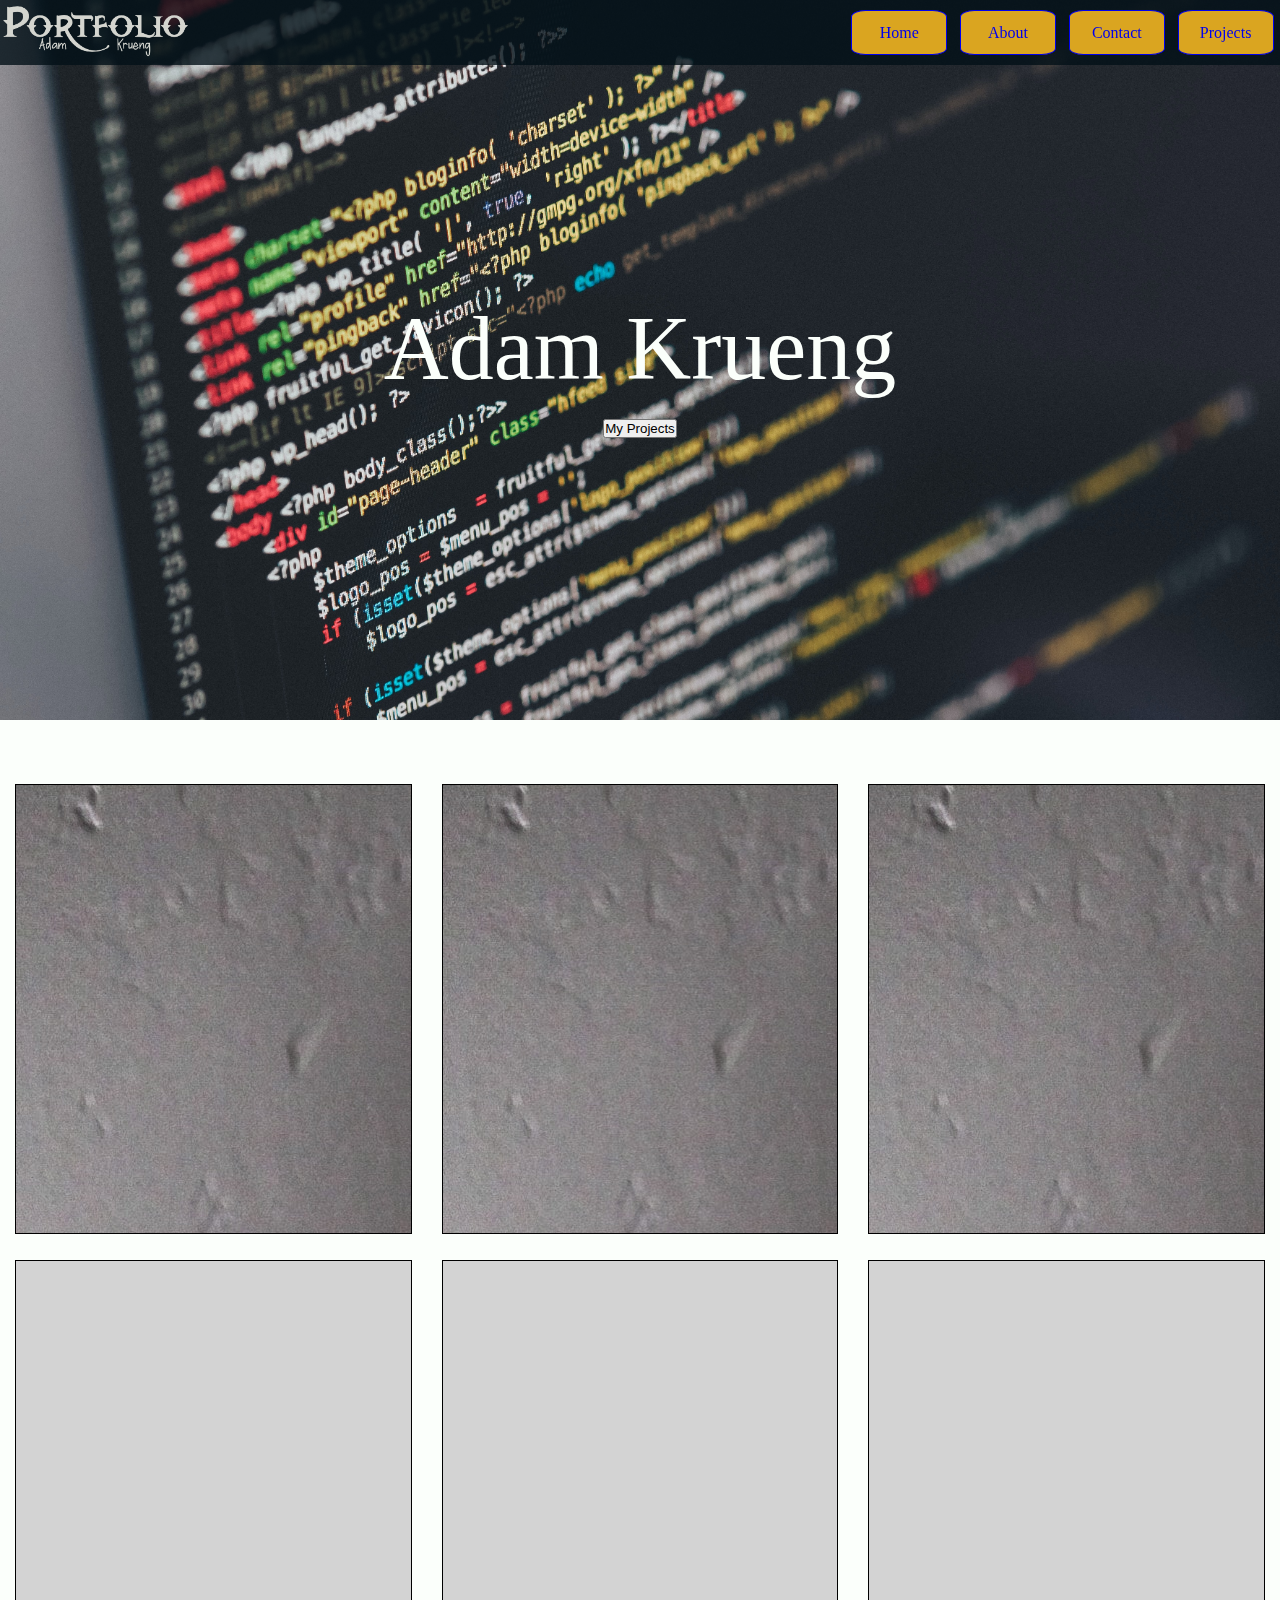
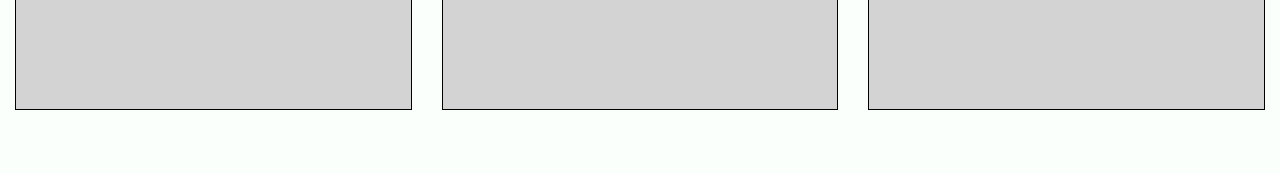
==== index.html @ 2dc82770 "first draft or Module 3" ====
<!DOCTYPE html>
<html lang="en">

<head>
    <meta charset="UTF-8">
    <meta name="viewport" content="width=device-width, initial-scale=1.0">
    <link rel="stylesheet" href="style/index.css">
    <title>Adam K: Module 4 - CSS Layouts</title>
</head>
<body>
    <header>
        <nav>
            <div class="logo">
                <img src="images/porfolio.png" alt="porfolio">
            </div>
            <div class="links">
                <a href="#top">Home</a>
                <a href="#about">About</a>
                <a href="#contact">Contact</a>
                <a href="#projects">Projects</a>
            </div>
        </nav>
    </header>
    <section id="top" class="bgimg">
        <div class="main-titles">
            <h1>Adam Krueng</h1>
            <button>My Projects</button>
        </div>
    </section>

    <section id="shop">
        <div>
        <div class="container">
            <div class="one bgimg"><!--Empty div for background image--></div>
            <div class="two bgimg"><!--Empty div for background image--></div>
            <div class="three bgimg"><!--Empty div for background image--></div>
            <div class="four bgimg"><!--Empty div for background image --></div>
            <div class="five bgimg"><!--Empty div for background image --></div>
            <div class="six bgimg"><!-- empty div for background image --></div>
        </div><!--This closes the container div-->
    </div>
</section>
</body>
</html>
---- style/index.css ----
/* Add CSS styling here */
/* http://meyerweb.com/eric/tools/css/reset/ 
   v2.0 | 20110126
   License: none (public domain)
   CSS RESET
*/
html,
body,
div,
span,
applet,
object,
iframe,
h1,
h2,
h3,
h4,
h5,
h6,
p,
blockquote,
pre,
a,
abbr,
acronym,
address,
big,
cite,
code,
del,
dfn,
em,
img,
ins,
kbd,
q,
s,
samp,
small,
strike,
strong,
sub,
sup,
tt,
var,
b,
u,
i,
center,
dl,
dt,
dd,
ol,
ul,
li,
fieldset,
form,
label,
legend,
table,
caption,
tbody,
tfoot,
thead,
tr,
th,
td,
article,
aside,
canvas,
details,
embed,
figure,
figcaption,
footer,
header,
hgroup,
menu,
nav,
output,
ruby,
section,
summary,
time,
mark,
audio,
video {
  margin: 0;
  padding: 0;
  font-size: 100%;
  font: inherit;
  vertical-align: baseline;
}
/* HTML5 display-role reset for older browsers */
article,
aside,
details,
figcaption,
figure,
footer,
header,
hgroup,
menu,
nav,
section {
  display: block;
}
ol,
ul {
  list-style: none;
}
blockquote,
q {
  quotes: none;
}
blockquote:before,
blockquote:after,
q:before,
q:after {
  content: "";
  content: none;
}

* {
  box-sizing: border-box; /*when I give an item a width I want padding and margin to be applied within that width not in addition to it*/
  padding: 0;
  margin: 0;
  max-width: 100%;
  /* border:1px solid grey; */
}

/*General Styles*/
html {
  font-size: 62.5%;
}
body {
  font-size: 1.6rem;
  line-height: 1.5;
  background-color: #fbfffb;
  color: #4f4f4f;
}
h1 {
  font-size: 9rem;
  color: #fbfffb;
}
h2 {
  font-size: 3rem;
  text-align: center;
}
h3 {
  font-size: 2.5rem;
  text-align: center;
}
section {
  padding: 4% 0;
}
/*Helper Classes*/
.bgimg {
  background-size: cover;
  background-repeat: no-repeat;
}
/*Header*/
nav {
  display: flex;
  justify-content: space-between;
  position: fixed;
  top: 0;
  width: 100%;
  background-color: rgba(2, 16, 24, 0.801);
  z-index: 999;
}
.logo {
  width: 15%;
}
.links {
  width: 50%;
  display: flex;
  justify-content: flex-end;
  align-items: center;
}

.links a {
  border: 1px solid;
  width: 15%;
  height: 70%;
  display: flex;
  align-items: center;
  justify-content: center;
  margin: 0 1%;
  background-color: goldenrod;
  border-radius: 15%;
  text-decoration: none;
}

.main-titles {
  color: goldenrod;
}
/*top section styles*/
#top {
  height: 80vh;
  display: flex;
  justify-content: center;
  align-items: center;
  text-align: center;
  background-image: url("../images/ilya-pavlovunsplash.jpg");
  background-position: top;
}

/*About Section Styles*/
#about {
  display: flex;
  justify-content: flex-end;
  padding: 20% 0;
  background-image: url("../images/joshua-aragonunsplash.jpg");
  background-position: center;
}
#about div {
  width: 20%;
  margin-right: 10%;
}

/*shop section styles*/
.container {
  display: flex;
  /* flex-wrap:wrap; */
  flex-flow: row wrap;
  justify-content:space-between;
}
.one,
.two,
.three,
.four,
.five,
.six {
    width: 31%;
    height: 50vh;
    background: lightgray;
    border: 1px solid black;
    margin: 1% auto;  
}

.one {
  background-image: url("../images/joshua-aragonunsplash.jpg");
}
.two {
  background-image: url("../images/joshua-aragonunsplash.jpg");
}
.three {
  background-image: url("../images/joshua-aragonunsplash.jpg");
}
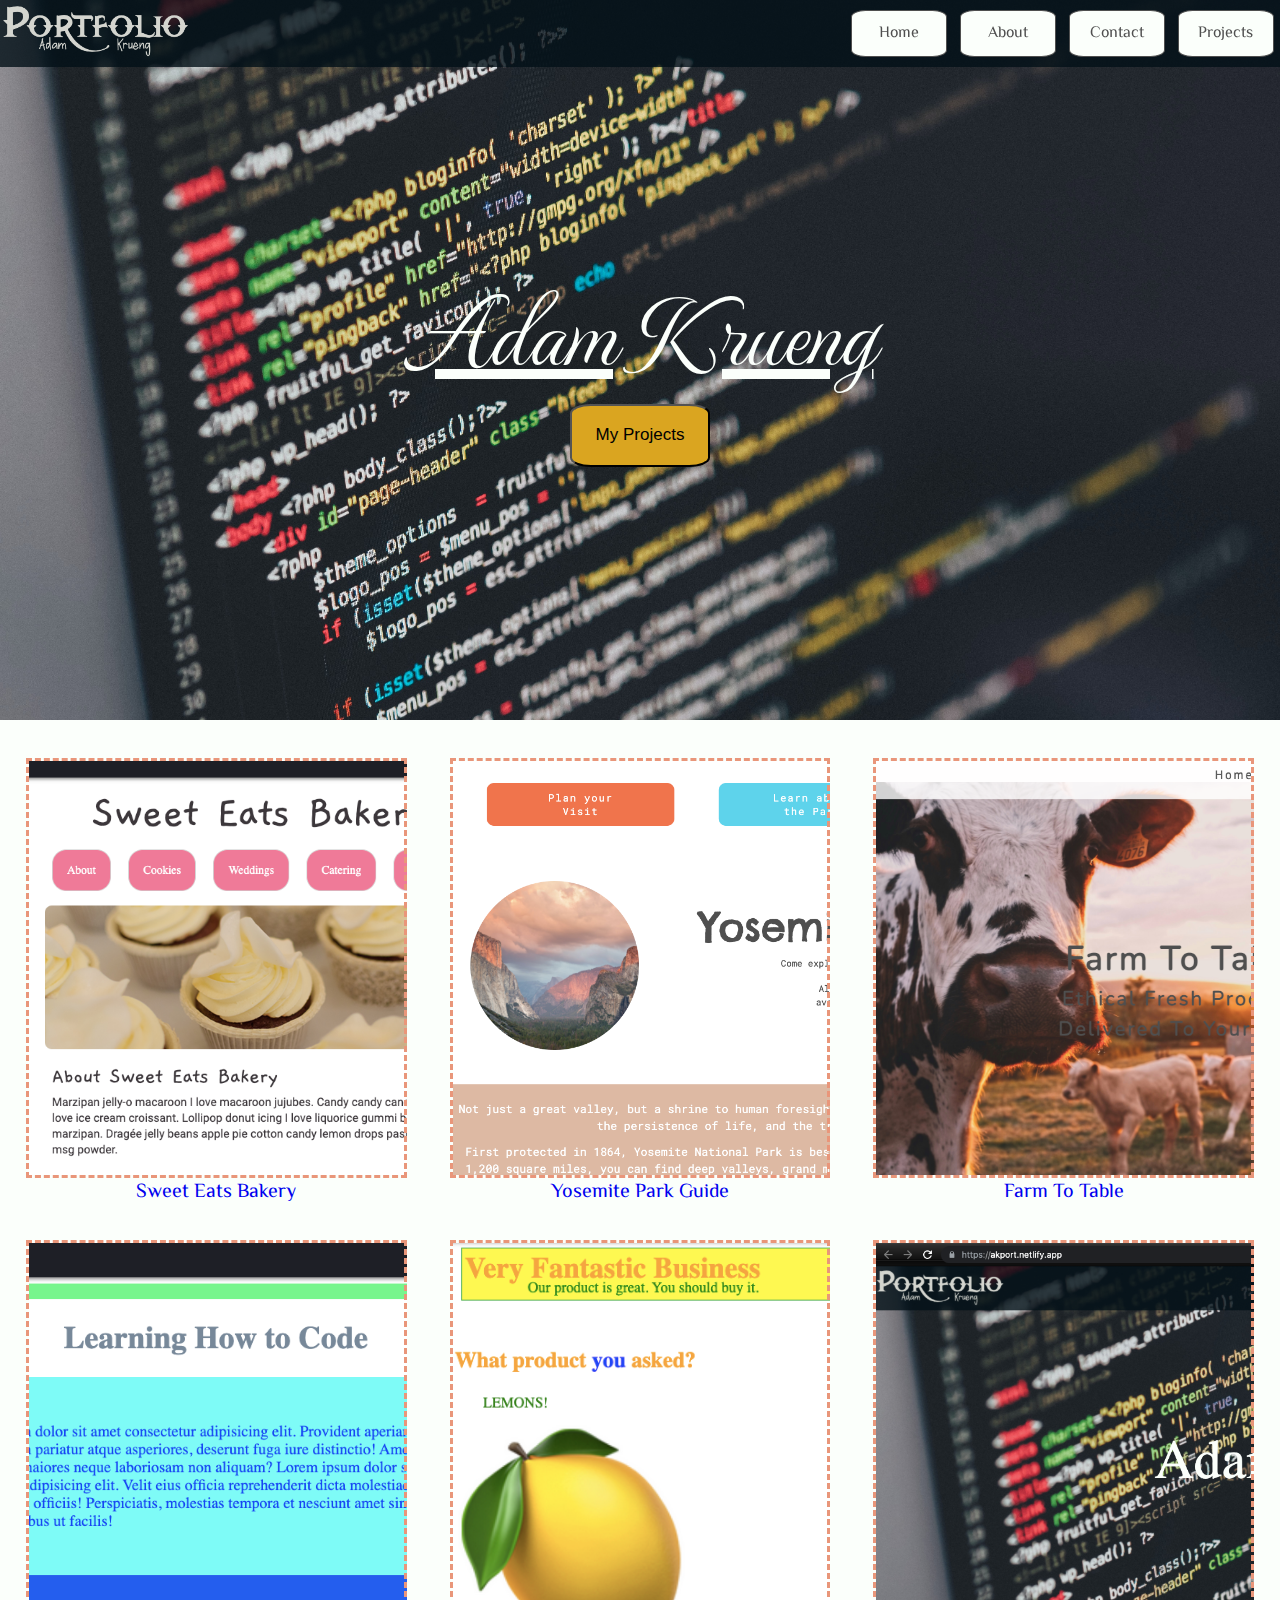
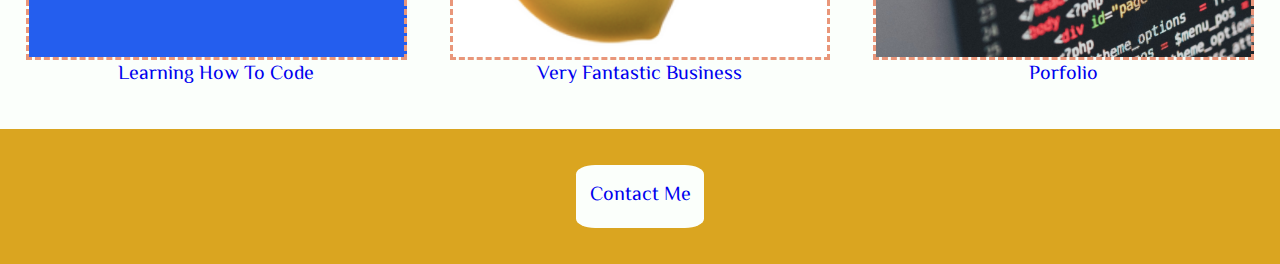
==== commit 4d87eb39: "Adding several more project pictures and finalized some stretch work including the Netlify website h" ====
--- a/index.html
+++ b/index.html
@@ -4,9 +4,15 @@
 <head>
     <meta charset="UTF-8">
     <meta name="viewport" content="width=device-width, initial-scale=1.0">
+    <link rel="preconnect" href="https://fonts.googleapis.com">
+    <link rel="preconnect" href="https://fonts.gstatic.com" crossorigin>
+    <link
+        href="https://fonts.googleapis.com/css2?family=El+Messiri:wght@500&family=MonteCarlo&family=Parisienne&display=swap"
+        rel="stylesheet">
     <link rel="stylesheet" href="style/index.css">
     <title>Adam K: Module 4 - CSS Layouts</title>
 </head>
+
 <body>
     <header>
         <nav>
@@ -15,30 +21,54 @@
             </div>
             <div class="links">
                 <a href="#top">Home</a>
-                <a href="#about">About</a>
-                <a href="#contact">Contact</a>
-                <a href="#projects">Projects</a>
+                <a href="about.html">About</a>
+                <a href="contact.html">Contact</a>
+                <a href="#proj">Projects</a>
             </div>
         </nav>
     </header>
+
     <section id="top" class="bgimg">
         <div class="main-titles">
             <h1>Adam Krueng</h1>
-            <button>My Projects</button>
+            <button id="proj" onclick="window.location.href='#proj';">My Projects</button>
         </div>
     </section>
 
-    <section id="shop">
+    <section id="projects">
         <div>
-        <div class="container">
-            <div class="one bgimg"><!--Empty div for background image--></div>
-            <div class="two bgimg"><!--Empty div for background image--></div>
-            <div class="three bgimg"><!--Empty div for background image--></div>
-            <div class="four bgimg"><!--Empty div for background image --></div>
-            <div class="five bgimg"><!--Empty div for background image --></div>
-            <div class="six bgimg"><!-- empty div for background image --></div>
-        </div><!--This closes the container div-->
-    </div>
-</section>
+            <div class="container">
+                <div class="projectcls">
+                    <div class="projimg project-one"><!-- Empty div for background image --></div>
+                    <div class="projtext"><a href="https://codepen.io/Krueng/pen/MWmGYRo">Sweet Eats Bakery</a></div>
+                </div>
+                <div class="projectcls">
+                    <div class="projimg project-two"><!-- Empty div for background image --></div>
+                    <div class="projtext"><a href="https://ypg.netlify.app/">Yosemite Park Guide</a></div>
+                </div>
+                <div class="projectcls">
+                    <div class="projimg project-three"><!-- Empty div for background image --></div>
+                    <div class="projtext"><a href="https://codepen.io/Krueng/pen/WNjKNMM?editors=1000">Farm To Table</a></div>
+                </div>
+                <div class="projectcls">
+                    <div class="projimg project-four"><!-- Empty div for background image --></div>
+                    <div class="projtext"><a href="https://codepen.io/Krueng/pen/dyWeBjO">Learning How To Code</a></div>
+                </div>
+                <div class="projectcls">
+                    <div class="projimg project-five"><!-- Empty div for background image --></div>
+                    <div class="projtext"><a href="https://codepen.io/Krueng/pen/wRGNjR">Very Fantastic Business</a></div>
+                </div>
+                <div class="projectcls">
+                    <div class="projimg project-six"><!-- Empty div for background image --></div>
+                    <div class="projtext"><a href="https://akport.netlify.app/">Porfolio</a></div>
+                </div>
+            </div>
+            <!--This closes the container div-->
+        </div>
+    </section>
+    <footer>
+        <div class="contact-button"><a href="contact.html">Contact Me</a></div>
+    </footer>
 </body>
+
 </html>--- a/style/index.css
+++ b/style/index.css
@@ -126,7 +126,7 @@
   padding: 0;
   margin: 0;
   max-width: 100%;
-  /* border:1px solid grey; */
+  /* border: 1px solid red; */
 }
 
 /*General Styles*/
@@ -135,13 +135,16 @@
 }
 body {
   font-size: 1.6rem;
+  font-family: "El Messiri", sans-serif;
   line-height: 1.5;
   background-color: #fbfffb;
   color: #4f4f4f;
 }
 h1 {
-  font-size: 9rem;
+  font-family: "MonteCarlo", "Parisienne", cursive;
+  font-size: 10rem;
   color: #fbfffb;
+  text-decoration: underline;
 }
 h2 {
   font-size: 3rem;
@@ -152,12 +155,11 @@
   text-align: center;
 }
 section {
-  padding: 4% 0;
-}
-/*Helper Classes*/
-.bgimg {
-  background-size: cover;
-  background-repeat: no-repeat;
+  padding: 1% 0;
+}
+
+a {
+  text-decoration: none;
 }
 /*Header*/
 nav {
@@ -167,11 +169,20 @@
   top: 0;
   width: 100%;
   background-color: rgba(2, 16, 24, 0.801);
-  z-index: 999;
-}
+  z-index: 99;
+}
+
+/*Helper Classes*/
+.bgimg {
+  background-size: cover;
+  background-repeat: no-repeat;
+  display: flex;
+}
+
 .logo {
   width: 15%;
 }
+
 .links {
   width: 50%;
   display: flex;
@@ -187,14 +198,29 @@
   align-items: center;
   justify-content: center;
   margin: 0 1%;
+  background-color: #fbfffb;
+  border-radius: 15%;
+  color: #4f4f4f;
+}
+
+a:hover {
   background-color: goldenrod;
+  color: black;
+}
+
+.main-titles button {
+  background-color: goldenrod;
+  color: black;
+  width: 30%;
+  height: 7vh;
+  font-size: 1.7rem;
   border-radius: 15%;
-  text-decoration: none;
-}
-
-.main-titles {
-  color: goldenrod;
-}
+}
+
+button:hover {
+  background-color: #fbfffb;
+}
+
 /*top section styles*/
 #top {
   height: 80vh;
@@ -206,45 +232,90 @@
   background-position: top;
 }
 
-/*About Section Styles*/
-#about {
-  display: flex;
-  justify-content: flex-end;
-  padding: 20% 0;
-  background-image: url("../images/joshua-aragonunsplash.jpg");
-  background-position: center;
-}
-#about div {
-  width: 20%;
-  margin-right: 10%;
-}
-
 /*shop section styles*/
 .container {
   display: flex;
-  /* flex-wrap:wrap; */
   flex-flow: row wrap;
-  justify-content:space-between;
-}
-.one,
-.two,
-.three,
-.four,
-.five,
-.six {
-    width: 31%;
-    height: 50vh;
-    background: lightgray;
-    border: 1px solid black;
-    margin: 1% auto;  
-}
-
-.one {
-  background-image: url("../images/joshua-aragonunsplash.jpg");
-}
-.two {
-  background-image: url("../images/joshua-aragonunsplash.jpg");
-}
-.three {
-  background-image: url("../images/joshua-aragonunsplash.jpg");
-}
+  justify-content: space-between;
+  gap: 32px;
+  padding: 2%;
+}
+
+footer {
+  height: 15vh;
+  background-color: goldenrod;
+  display: flex;
+  justify-content: center;
+  align-items: center;
+}
+
+footer div {
+  /* border: 1px solid; */
+  width: 10%;
+  height: 45%;
+  font-size: 2rem;
+  display: flex;
+  justify-content: center;
+  align-items: center;
+  background-color: #fbfffb;
+}
+
+footer div a:hover {
+  text-transform: uppercase;
+}
+
+/* Projects Section */
+.projectcls {
+  width: 31%;
+  height: 50vh;
+  display: flex;
+  flex-direction: column;
+  align-items: space-between;
+}
+
+.projimg {
+  flex-grow: 1;
+  border: 3px dashed darksalmon;
+  background-size: cover;
+  background-repeat: no-repeat;
+  transition: .5s;
+}
+.projimg:hover {
+  margin: 1%;
+  transition: .7s;
+}
+
+.project-one {
+  background-image: url("../images/sweeeatbakery.png");
+}
+
+.project-two {
+  background-image: url("../images/ypg.png");
+}
+
+.project-three {
+  background-image: url("../images/farmtotable.png");
+}
+
+.project-four {
+  background-image: url("../images/learninghowtocode.png");
+}
+
+.project-five {
+  background-image: url("../images/veryfantasticbiz.png");
+}
+
+.project-six {
+  background-image: url("../images/portfolio.png");
+}
+
+.projtext {
+  text-align: center;
+  font-size: 2rem;
+}
+
+.contact-button {
+  height: 7vh;
+  width: 10%;
+  border-radius: 15%;
+}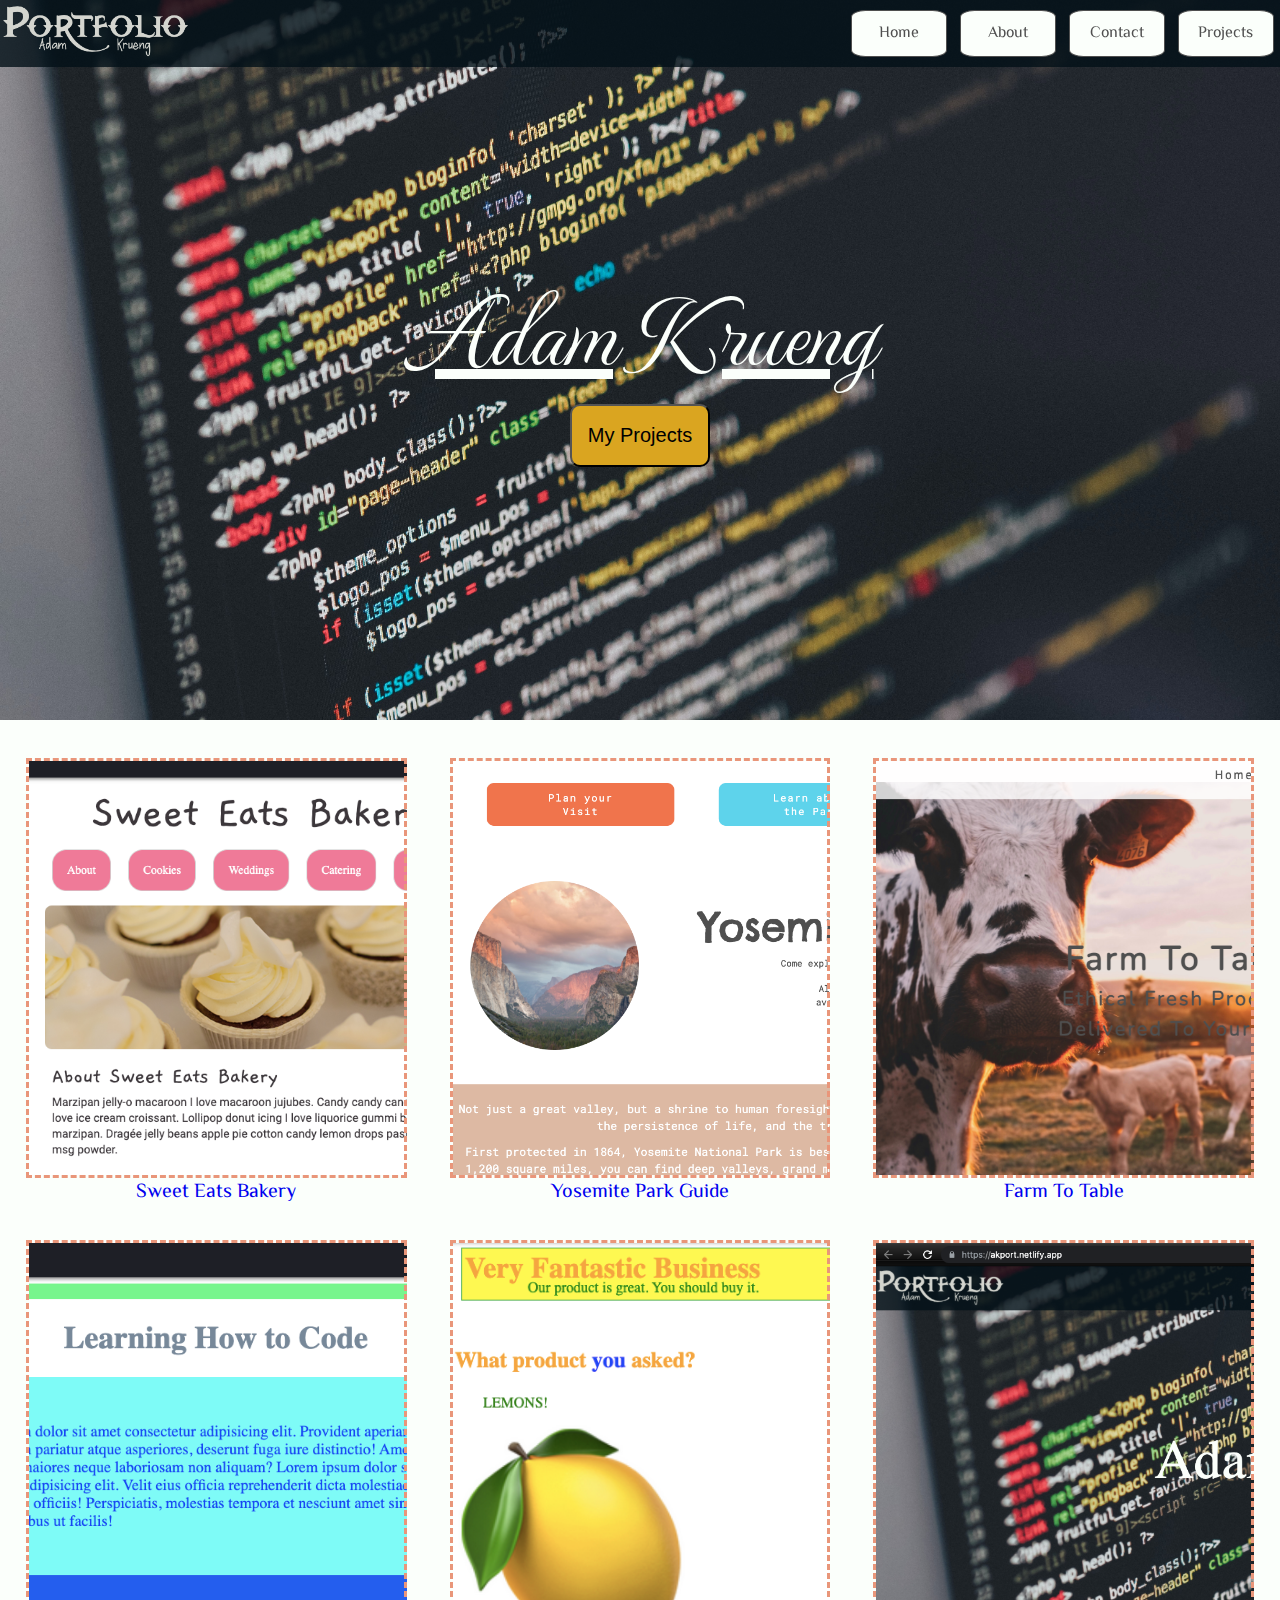
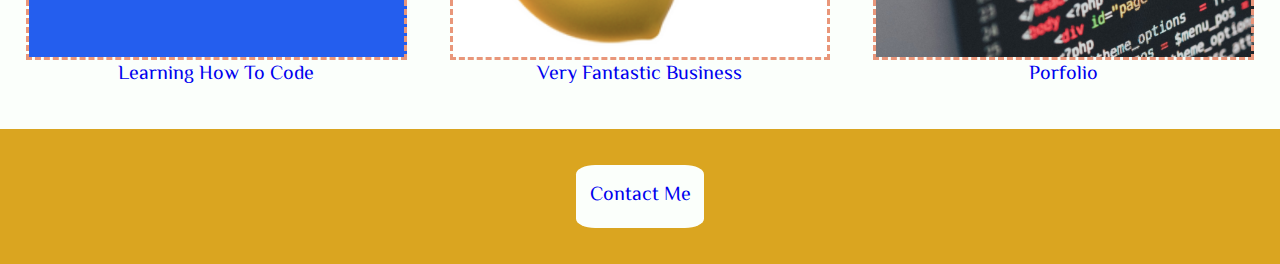
==== commit 68a70e72: "Introduce max-width media queries into project at 500px" ====
--- a/index.html
+++ b/index.html
@@ -22,7 +22,7 @@
             <div class="links">
                 <a href="#top">Home</a>
                 <a href="about.html">About</a>
-                <a href="contact.html">Contact</a>
+                <a href="https://krueng.netlify.app/contact.html">Contact</a>
                 <a href="#proj">Projects</a>
             </div>
         </nav>
@@ -67,7 +67,7 @@
         </div>
     </section>
     <footer>
-        <div class="contact-button"><a href="contact.html">Contact Me</a></div>
+        <div class="contact-button"><a href="https://krueng.netlify.app/contact.html">Contact Me</a></div>
     </footer>
 </body>
 
--- a/style/index.css
+++ b/style/index.css
@@ -126,7 +126,6 @@
   padding: 0;
   margin: 0;
   max-width: 100%;
-  /* border: 1px solid red; */
 }
 
 /*General Styles*/
@@ -208,31 +207,31 @@
   color: black;
 }
 
+/*top section styles*/
+#top {
+  height: 80vh;
+  display: flex;
+  justify-content: center;
+  align-items: center;
+  text-align: center;
+  background-image: url("../images/ilya-pavlovunsplash.jpg");
+  background-position: top;
+}
+
 .main-titles button {
   background-color: goldenrod;
   color: black;
   width: 30%;
   height: 7vh;
-  font-size: 1.7rem;
-  border-radius: 15%;
+  font-size: 2rem;
+  border-radius: 1rem;
 }
 
 button:hover {
   background-color: #fbfffb;
 }
 
-/*top section styles*/
-#top {
-  height: 80vh;
-  display: flex;
-  justify-content: center;
-  align-items: center;
-  text-align: center;
-  background-image: url("../images/ilya-pavlovunsplash.jpg");
-  background-position: top;
-}
-
-/*shop section styles*/
+/*Projects section styles*/
 .container {
   display: flex;
   flex-flow: row wrap;
@@ -278,11 +277,11 @@
   border: 3px dashed darksalmon;
   background-size: cover;
   background-repeat: no-repeat;
-  transition: .5s;
+  transition: 0.5s;
 }
 .projimg:hover {
   margin: 1%;
-  transition: .7s;
+  transition: 0.7s;
 }
 
 .project-one {
@@ -318,4 +317,87 @@
   height: 7vh;
   width: 10%;
   border-radius: 15%;
-}+}
+
+/* Use a media query to add a breakpoint at 800px: */
+@media screen and (max-width: 800px) {
+  .left,
+  .main,
+  .right {
+    width: 100%; /* The width is 100%, when the viewport is 800px or smaller */
+  }
+}
+
+/* Use a media query to add a breakpoint at 500px: */
+@media screen and (max-width: 550px) {
+  *,
+  html,
+  body {
+    width: 100%; /* The width is 100%, when the viewport is 500px or smaller */
+    display: flex;
+    flex-direction: column;
+  }
+  h1 {
+    font-size: 8rem;
+  }
+  /*Header*/
+  header {
+    display: flex;
+    flex-flow: row wrap;
+    width: 100%;
+  }
+  nav {
+    /* display: flex; */
+    flex-flow: row wrap;
+    position: relative;
+    z-index: 0;
+  }
+  .logo {
+    width: 100%;
+    display: flex;
+    justify-content: center;
+  }
+
+  .links {
+    width: 100%;
+    flex-direction: column;
+  }
+  .links a {
+    width: 100%;
+    height: 100%;
+    flex-direction: column;
+    justify-content: center;
+    border-radius: 0;
+    font-size: 2.5rem;
+  }
+  /*top section styles*/
+  #top {
+    margin: 5% 0;
+    height: 100%;
+    background-position: bottom;
+  }
+  .main-titles {
+    align-items: center;
+  }
+  .main-titles button {
+    justify-content: center;
+    align-items: center;
+    border-radius: 0;
+  }
+  /* Projects Section */
+  .container {
+    justify-content: center;
+  }
+  .projectcls {
+    width: 100%;
+    display: flex;
+    justify-content: center;
+  }
+  /* Footer */
+  .contact-button {
+    width: 35%;
+    border-radius: 1rem; 
+    text-align: center;
+  }
+
+}
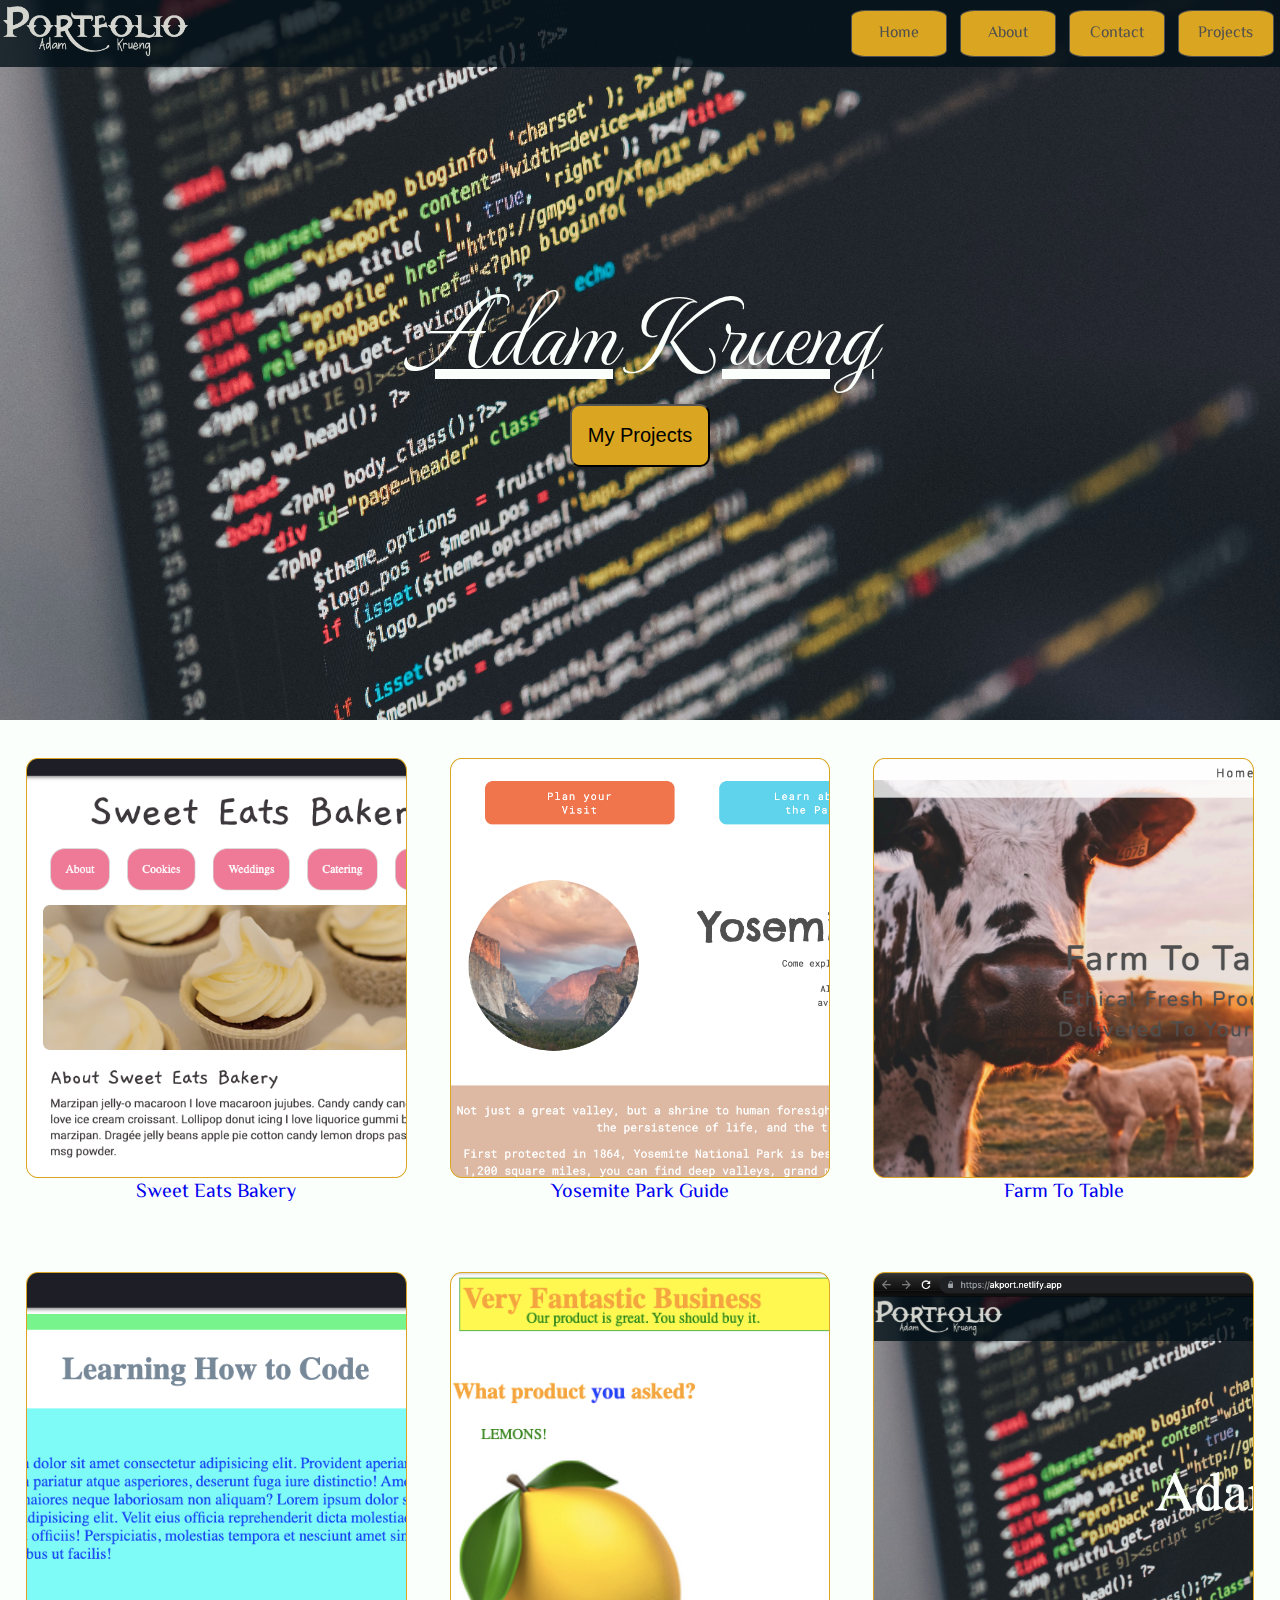
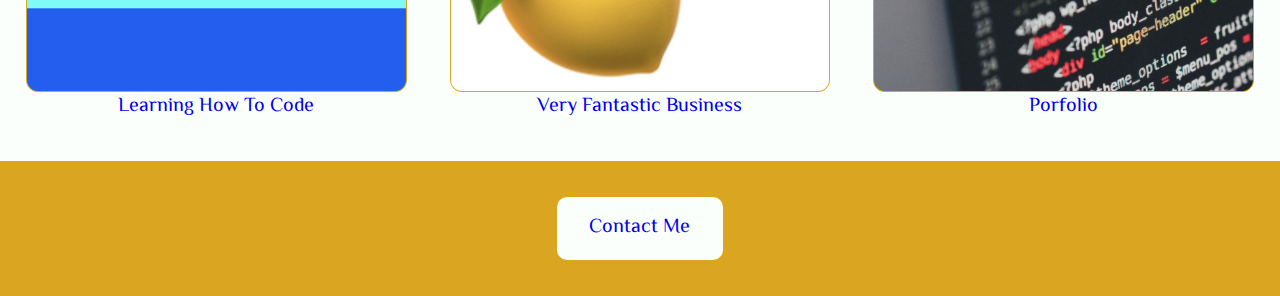
==== commit 2fbb4012: "Introduced max-width media queries into project at 800px, refactored contact.html along with it's cs" ====
--- a/index.html
+++ b/index.html
@@ -10,20 +10,20 @@
         href="https://fonts.googleapis.com/css2?family=El+Messiri:wght@500&family=MonteCarlo&family=Parisienne&display=swap"
         rel="stylesheet">
     <link rel="stylesheet" href="style/index.css">
-    <title>Adam K: Module 4 - CSS Layouts</title>
+    <title>Ad Krueng: Module 4 - CSS Layouts</title>
 </head>
 
 <body>
     <header>
         <nav>
             <div class="logo">
-                <img src="images/porfolio.png" alt="porfolio">
+               <a href="https://akport.netlify.app/"> <img src="images/porfolio.png" alt="porfolio"></a>
             </div>
             <div class="links">
                 <a href="#top">Home</a>
                 <a href="about.html">About</a>
-                <a href="https://krueng.netlify.app/contact.html">Contact</a>
-                <a href="#proj">Projects</a>
+                <a href="contact.html">Contact</a>
+                <a href="https://akport.netlify.app/">Projects</a>
             </div>
         </nav>
     </header>
--- a/style/index.css
+++ b/style/index.css
@@ -170,6 +170,30 @@
   background-color: rgba(2, 16, 24, 0.801);
   z-index: 99;
 }
+/* contact.html */
+input[type=text], select, textarea {
+  width: 100%;
+  padding: 1%;
+  border: 1px solid #ccc;
+  border-radius: 1%;
+  box-sizing: border-box;
+  margin-top: 1%;
+  margin-bottom: 1.5%;
+  resize: vertical;
+}
+
+input[type=submit] {
+  background-color: goldenrod;/* #04AA6D; */
+  color: black;
+  padding: 1.1% 2%;
+  border: none;
+  border-radius: 1rem;
+  cursor: pointer;
+}
+
+input[type=submit]:hover {
+  background-color: gold;/* #45a049; */
+}
 
 /*Helper Classes*/
 .bgimg {
@@ -197,13 +221,13 @@
   align-items: center;
   justify-content: center;
   margin: 0 1%;
-  background-color: #fbfffb;
+  background-color: goldenrod;
   border-radius: 15%;
   color: #4f4f4f;
 }
 
-a:hover {
-  background-color: goldenrod;
+.links a:hover {
+  background-color: gold;
   color: black;
 }
 
@@ -236,8 +260,17 @@
   display: flex;
   flex-flow: row wrap;
   justify-content: space-between;
-  gap: 32px;
+  gap: 5vw 0;
   padding: 2%;
+}
+/* contact.html */
+.contact-container {
+  border-radius: .5rem;
+  background-color: #f2f2f2;
+  padding: 1%;
+}
+.contact-mid{
+margin: 10vh 0;
 }
 
 footer {
@@ -269,12 +302,14 @@
   height: 50vh;
   display: flex;
   flex-direction: column;
-  align-items: space-between;
+  justify-content: space-around;
+  /* align-items: space-between; */
 }
 
 .projimg {
   flex-grow: 1;
-  border: 3px dashed darksalmon;
+  border: 1px solid goldenrod;
+  border-radius: 3%;
   background-size: cover;
   background-repeat: no-repeat;
   transition: 0.5s;
@@ -315,21 +350,78 @@
 
 .contact-button {
   height: 7vh;
-  width: 10%;
-  border-radius: 15%;
+  width: 13%;
+  border-radius: 1rem;
+}
+.contact-button:hover {
+  background-color: gold;
 }
 
 /* Use a media query to add a breakpoint at 800px: */
 @media screen and (max-width: 800px) {
-  .left,
-  .main,
-  .right {
+  *,
+  html,
+  body {
     width: 100%; /* The width is 100%, when the viewport is 800px or smaller */
-  }
+    display: flex;
+    flex-direction: column;
+  }
+  h1 {
+    font-size: 9rem;
+  }
+  /*Header*/
+  nav {
+    position: relative;
+  }
+  .logo {
+    width: 35%;
+  }
+  
+  .links {
+    width: 100%;
+    flex-direction: row;
+    justify-content:space-between;
+  }
+  .links a {
+    width: 20%;
+    height: 100%;
+    font-size: 2.5rem;
+  }
+  
+  #top {
+    margin: 5% 0;
+    height: 100%;
+    background-position: bottom;
+  }
+  .main-titles {
+    align-items: center;
+  }
+  .main-titles button {
+    justify-content: center;
+    align-items: center;
+    border-radius: 0;
+  }
+  /* Projects Section */
+  .container {
+    justify-content:space-evenly;
+  }
+  .projectcls {
+    width: 47%;
+    display: flex;
+    justify-content: space-evenly;  
+  }
+
+/* Footer */
+  .contact-button {
+    width: 35%;
+    border-radius: 1rem; 
+    text-align: center;
+  }
+
 }
 
 /* Use a media query to add a breakpoint at 500px: */
-@media screen and (max-width: 550px) {
+@media screen and (max-width: 500px) {
   *,
   html,
   body {
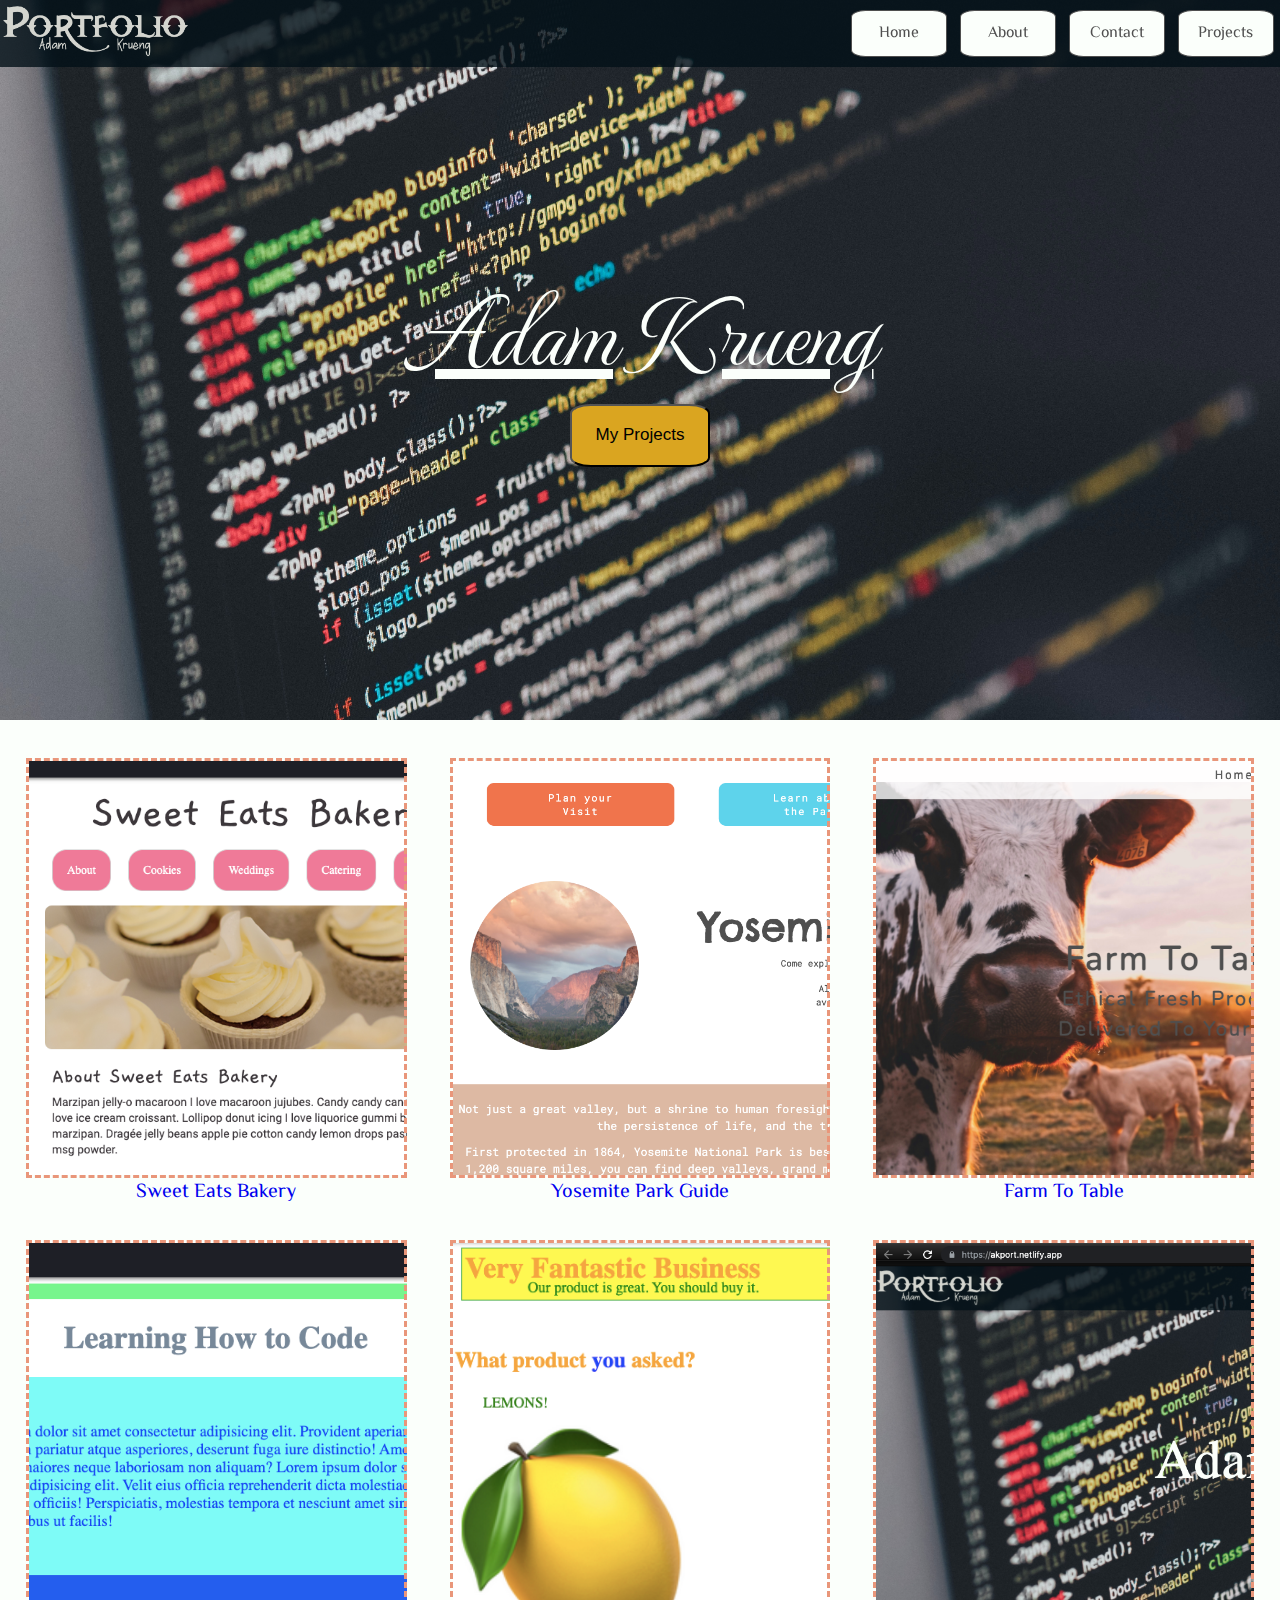
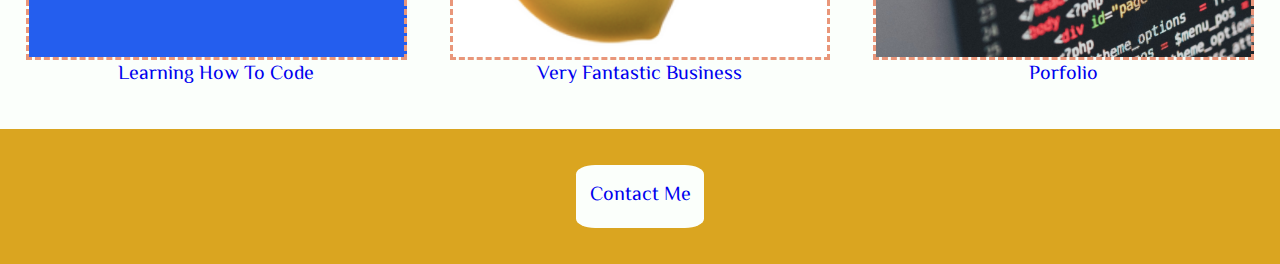
==== commit dbac8206: "Merge 4d87eb39f4eafcfd5c1c88d93884e0cce8031e14 into 9ee5ec3b364f4053156daab997c01f63239335be" ====
--- a/index.html
+++ b/index.html
@@ -10,20 +10,20 @@
         href="https://fonts.googleapis.com/css2?family=El+Messiri:wght@500&family=MonteCarlo&family=Parisienne&display=swap"
         rel="stylesheet">
     <link rel="stylesheet" href="style/index.css">
-    <title>Ad Krueng: Module 4 - CSS Layouts</title>
+    <title>Adam K: Module 4 - CSS Layouts</title>
 </head>
 
 <body>
     <header>
         <nav>
             <div class="logo">
-               <a href="https://akport.netlify.app/"> <img src="images/porfolio.png" alt="porfolio"></a>
+                <img src="images/porfolio.png" alt="porfolio">
             </div>
             <div class="links">
                 <a href="#top">Home</a>
                 <a href="about.html">About</a>
                 <a href="contact.html">Contact</a>
-                <a href="https://akport.netlify.app/">Projects</a>
+                <a href="#proj">Projects</a>
             </div>
         </nav>
     </header>
@@ -67,7 +67,7 @@
         </div>
     </section>
     <footer>
-        <div class="contact-button"><a href="https://krueng.netlify.app/contact.html">Contact Me</a></div>
+        <div class="contact-button"><a href="contact.html">Contact Me</a></div>
     </footer>
 </body>
 
--- a/style/index.css
+++ b/style/index.css
@@ -126,6 +126,7 @@
   padding: 0;
   margin: 0;
   max-width: 100%;
+  /* border: 1px solid red; */
 }
 
 /*General Styles*/
@@ -170,30 +171,6 @@
   background-color: rgba(2, 16, 24, 0.801);
   z-index: 99;
 }
-/* contact.html */
-input[type=text], select, textarea {
-  width: 100%;
-  padding: 1%;
-  border: 1px solid #ccc;
-  border-radius: 1%;
-  box-sizing: border-box;
-  margin-top: 1%;
-  margin-bottom: 1.5%;
-  resize: vertical;
-}
-
-input[type=submit] {
-  background-color: goldenrod;/* #04AA6D; */
-  color: black;
-  padding: 1.1% 2%;
-  border: none;
-  border-radius: 1rem;
-  cursor: pointer;
-}
-
-input[type=submit]:hover {
-  background-color: gold;/* #45a049; */
-}
 
 /*Helper Classes*/
 .bgimg {
@@ -221,25 +198,14 @@
   align-items: center;
   justify-content: center;
   margin: 0 1%;
-  background-color: goldenrod;
+  background-color: #fbfffb;
   border-radius: 15%;
   color: #4f4f4f;
 }
 
-.links a:hover {
-  background-color: gold;
+a:hover {
+  background-color: goldenrod;
   color: black;
-}
-
-/*top section styles*/
-#top {
-  height: 80vh;
-  display: flex;
-  justify-content: center;
-  align-items: center;
-  text-align: center;
-  background-image: url("../images/ilya-pavlovunsplash.jpg");
-  background-position: top;
 }
 
 .main-titles button {
@@ -247,30 +213,32 @@
   color: black;
   width: 30%;
   height: 7vh;
-  font-size: 2rem;
-  border-radius: 1rem;
+  font-size: 1.7rem;
+  border-radius: 15%;
 }
 
 button:hover {
   background-color: #fbfffb;
 }
 
-/*Projects section styles*/
+/*top section styles*/
+#top {
+  height: 80vh;
+  display: flex;
+  justify-content: center;
+  align-items: center;
+  text-align: center;
+  background-image: url("../images/ilya-pavlovunsplash.jpg");
+  background-position: top;
+}
+
+/*shop section styles*/
 .container {
   display: flex;
   flex-flow: row wrap;
   justify-content: space-between;
-  gap: 5vw 0;
+  gap: 32px;
   padding: 2%;
-}
-/* contact.html */
-.contact-container {
-  border-radius: .5rem;
-  background-color: #f2f2f2;
-  padding: 1%;
-}
-.contact-mid{
-margin: 10vh 0;
 }
 
 footer {
@@ -302,21 +270,19 @@
   height: 50vh;
   display: flex;
   flex-direction: column;
-  justify-content: space-around;
-  /* align-items: space-between; */
+  align-items: space-between;
 }
 
 .projimg {
   flex-grow: 1;
-  border: 1px solid goldenrod;
-  border-radius: 3%;
+  border: 3px dashed darksalmon;
   background-size: cover;
   background-repeat: no-repeat;
-  transition: 0.5s;
+  transition: .5s;
 }
 .projimg:hover {
   margin: 1%;
-  transition: 0.7s;
+  transition: .7s;
 }
 
 .project-one {
@@ -350,146 +316,6 @@
 
 .contact-button {
   height: 7vh;
-  width: 13%;
-  border-radius: 1rem;
-}
-.contact-button:hover {
-  background-color: gold;
-}
-
-/* Use a media query to add a breakpoint at 800px: */
-@media screen and (max-width: 800px) {
-  *,
-  html,
-  body {
-    width: 100%; /* The width is 100%, when the viewport is 800px or smaller */
-    display: flex;
-    flex-direction: column;
-  }
-  h1 {
-    font-size: 9rem;
-  }
-  /*Header*/
-  nav {
-    position: relative;
-  }
-  .logo {
-    width: 35%;
-  }
-  
-  .links {
-    width: 100%;
-    flex-direction: row;
-    justify-content:space-between;
-  }
-  .links a {
-    width: 20%;
-    height: 100%;
-    font-size: 2.5rem;
-  }
-  
-  #top {
-    margin: 5% 0;
-    height: 100%;
-    background-position: bottom;
-  }
-  .main-titles {
-    align-items: center;
-  }
-  .main-titles button {
-    justify-content: center;
-    align-items: center;
-    border-radius: 0;
-  }
-  /* Projects Section */
-  .container {
-    justify-content:space-evenly;
-  }
-  .projectcls {
-    width: 47%;
-    display: flex;
-    justify-content: space-evenly;  
-  }
-
-/* Footer */
-  .contact-button {
-    width: 35%;
-    border-radius: 1rem; 
-    text-align: center;
-  }
-
-}
-
-/* Use a media query to add a breakpoint at 500px: */
-@media screen and (max-width: 500px) {
-  *,
-  html,
-  body {
-    width: 100%; /* The width is 100%, when the viewport is 500px or smaller */
-    display: flex;
-    flex-direction: column;
-  }
-  h1 {
-    font-size: 8rem;
-  }
-  /*Header*/
-  header {
-    display: flex;
-    flex-flow: row wrap;
-    width: 100%;
-  }
-  nav {
-    /* display: flex; */
-    flex-flow: row wrap;
-    position: relative;
-    z-index: 0;
-  }
-  .logo {
-    width: 100%;
-    display: flex;
-    justify-content: center;
-  }
-
-  .links {
-    width: 100%;
-    flex-direction: column;
-  }
-  .links a {
-    width: 100%;
-    height: 100%;
-    flex-direction: column;
-    justify-content: center;
-    border-radius: 0;
-    font-size: 2.5rem;
-  }
-  /*top section styles*/
-  #top {
-    margin: 5% 0;
-    height: 100%;
-    background-position: bottom;
-  }
-  .main-titles {
-    align-items: center;
-  }
-  .main-titles button {
-    justify-content: center;
-    align-items: center;
-    border-radius: 0;
-  }
-  /* Projects Section */
-  .container {
-    justify-content: center;
-  }
-  .projectcls {
-    width: 100%;
-    display: flex;
-    justify-content: center;
-  }
-  /* Footer */
-  .contact-button {
-    width: 35%;
-    border-radius: 1rem; 
-    text-align: center;
-  }
-
-}
+  width: 10%;
+  border-radius: 15%;
+}